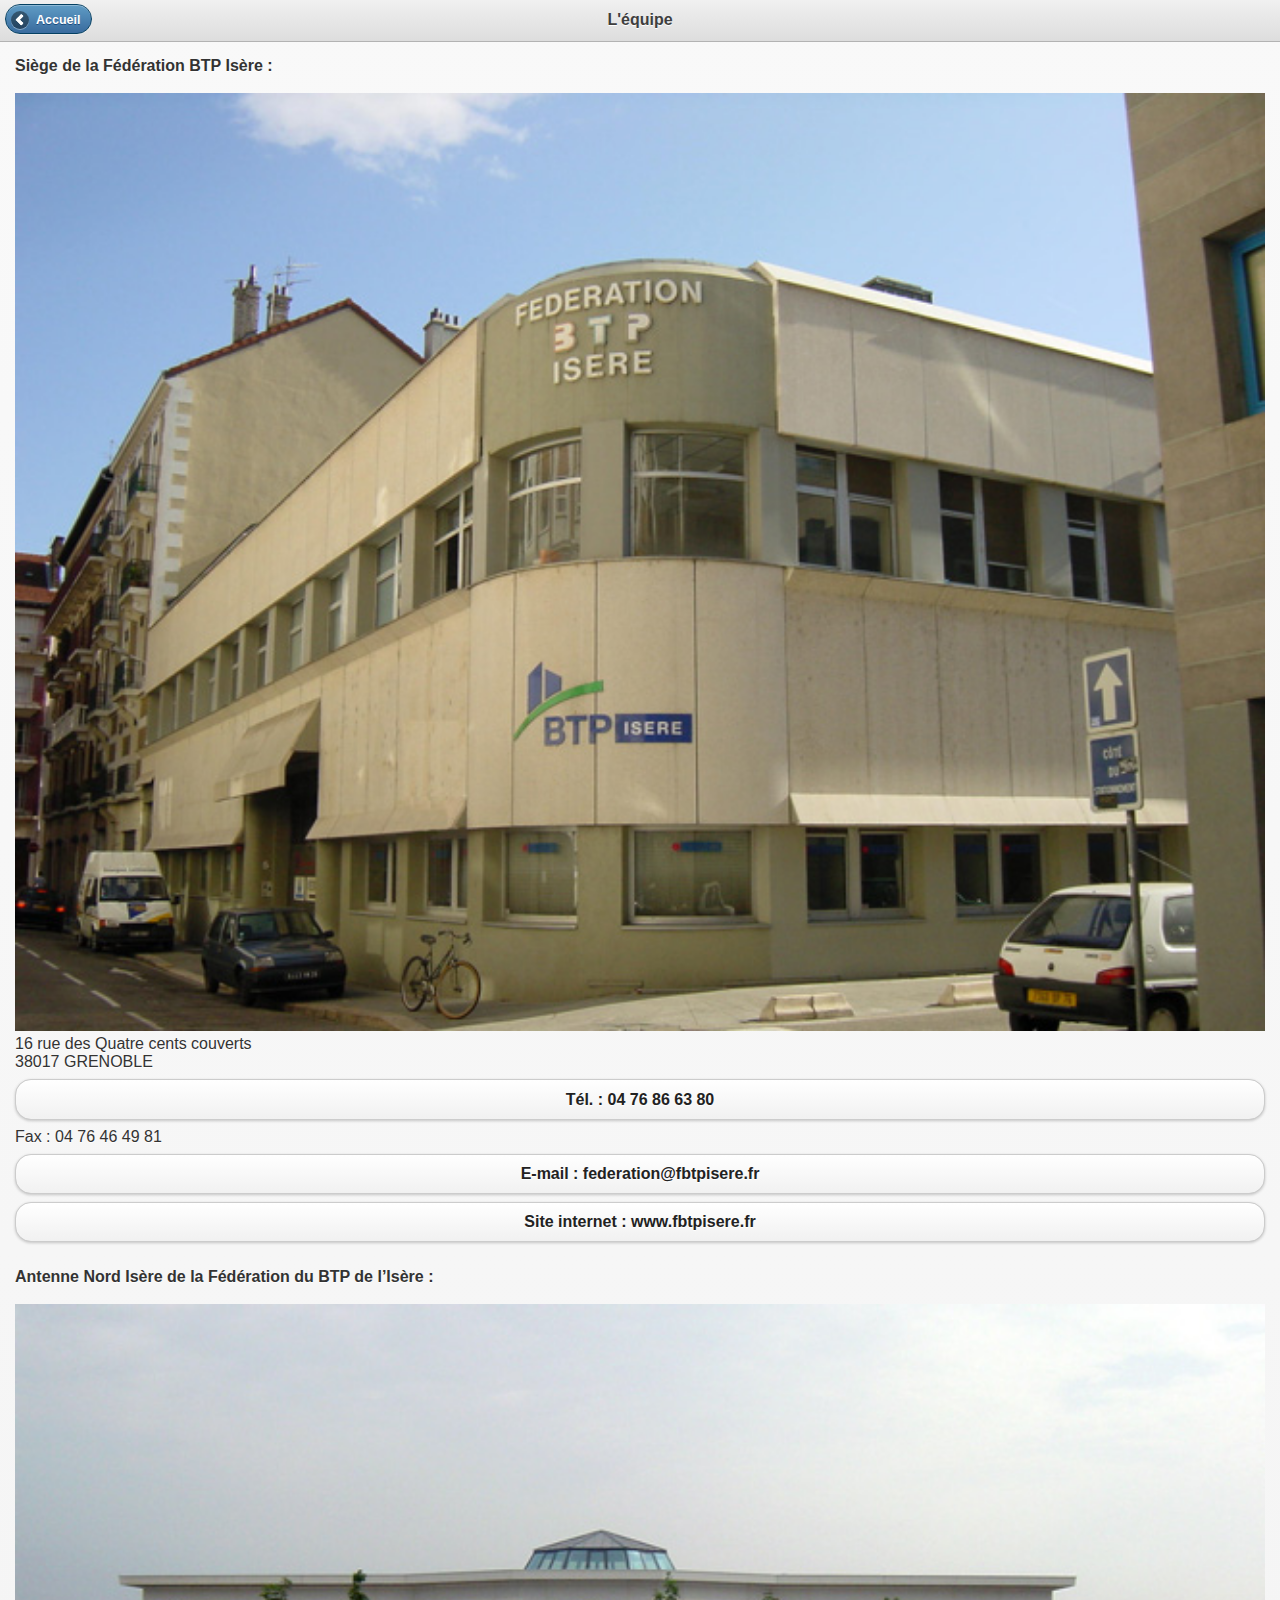
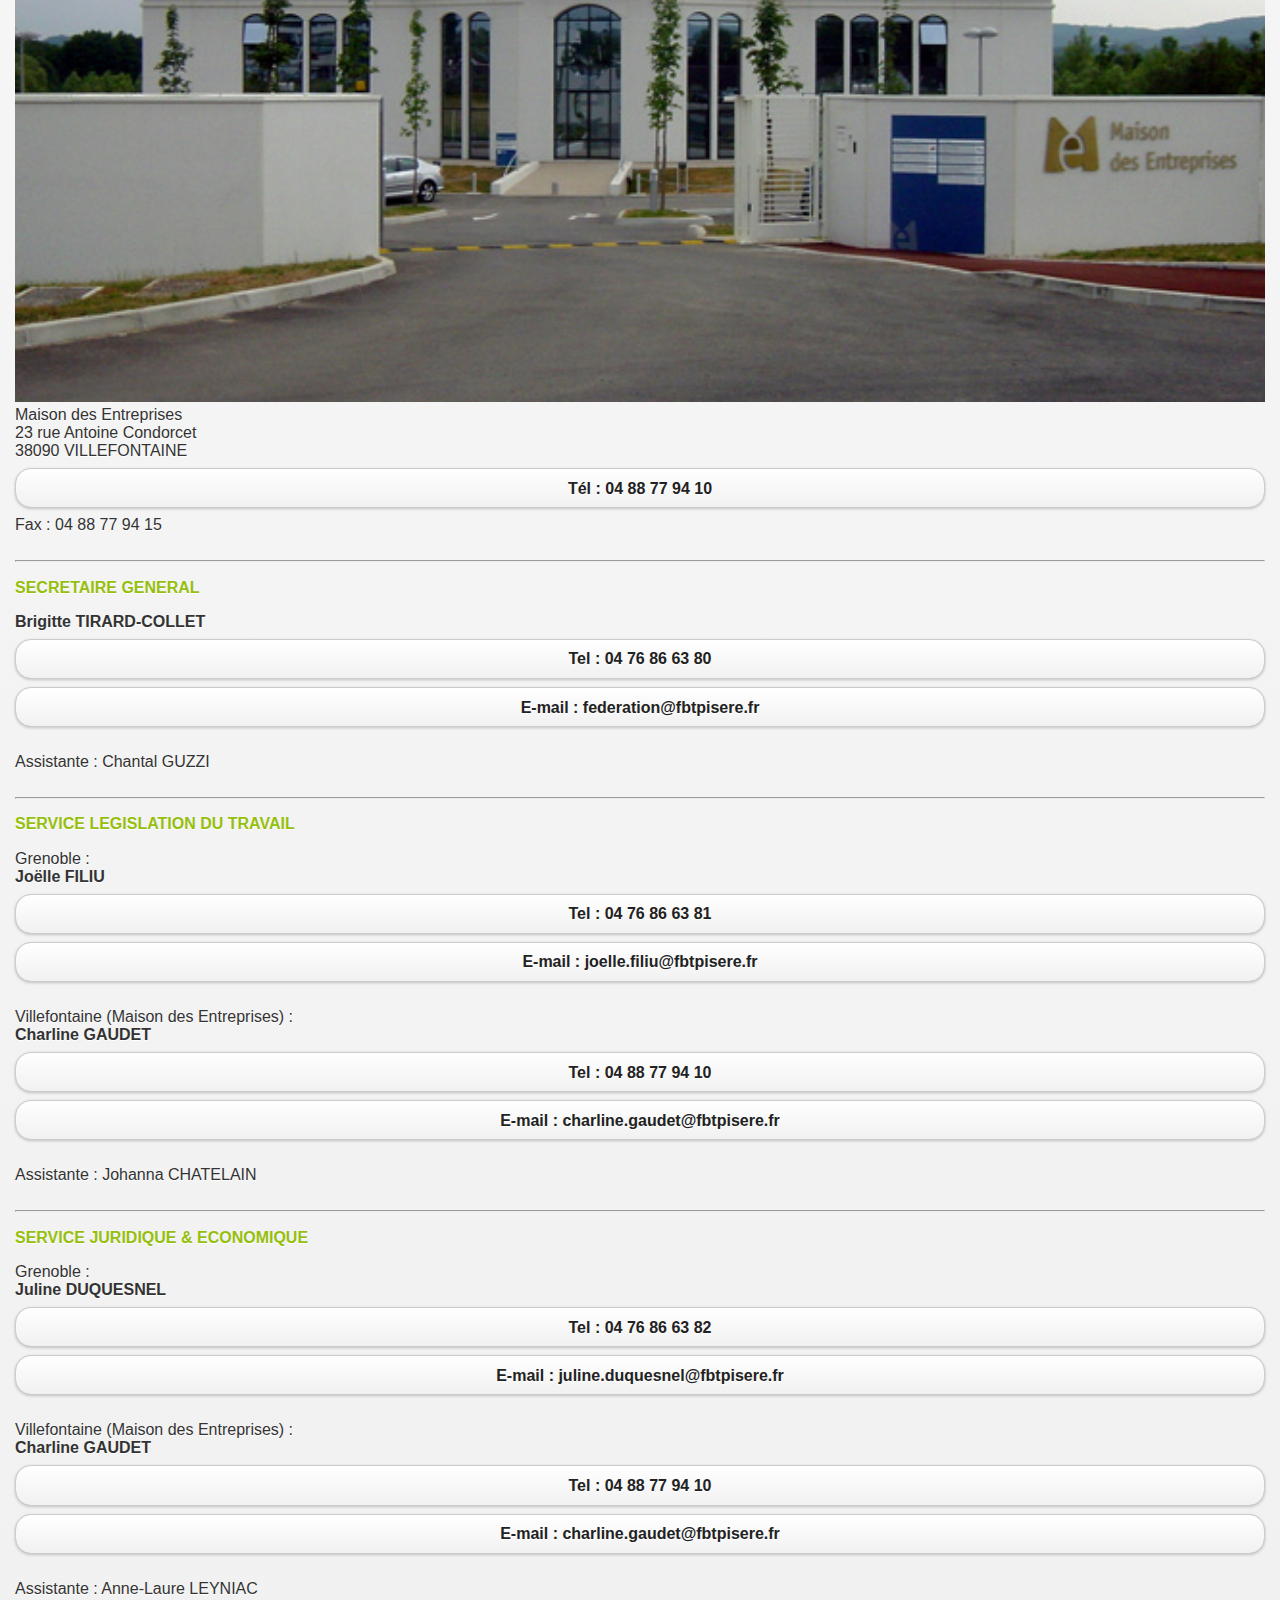
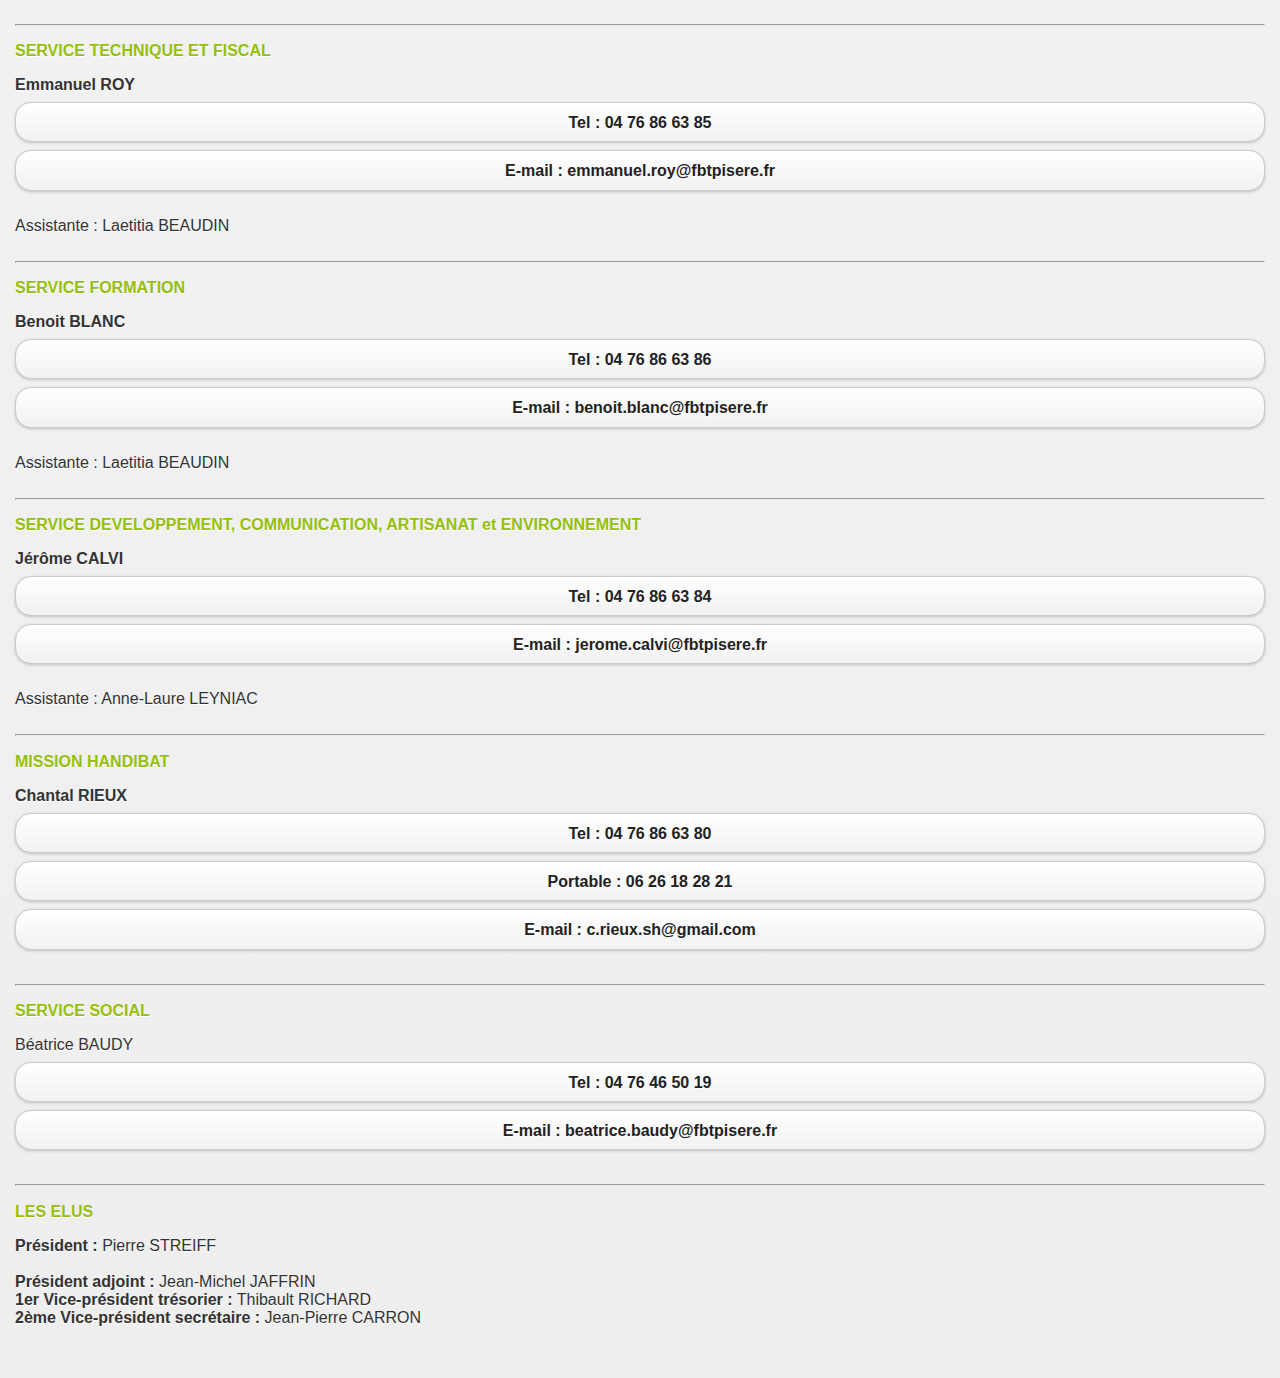
==== equipe.html @ a9b9e1c4 "First" ====
<!DOCTYPE html> 
<html>
<head>
<meta charset="utf-8">
<title>BTP38</title>
<link href="jquery-mobile/jquery.mobile-1.3.1.min.css" rel="stylesheet" type="text/css"/>
<link href="css/style.css" rel="stylesheet" type="text/css"/>
<script src="jquery-mobile/jquery-1.9.1.min.js" type="text/javascript"></script>
<script src="jquery-mobile/jquery.mobile-1.3.1.min.js" type="text/javascript"></script>
<script src="phonegap.js"></script>
<script>
$( document ).bind( "mobileinit", function() {
    $.mobile.allowCrossDomainPages = true;
	$.support.cors = true;
});
$(document).ready(function(){
    // make sure we only add the point the back buttons
  /*  var backButton = $('a[data-theme="app-ios"]').filter('[data-rel="back"]');
    backButton.find('.ui-icon').remove();
    backButton.append('<div class="ios-tip"><span>&nbsp;</span></div>');*/
});
</script>
</head>
<body>
    <div data-role="page" id="page">
    	<div data-role="header" data-id="head1" data-position="fixed" data-theme="c">
           <h3>L'équipe</h3>
           <a href="#" data-role="button" data-transition="fade" data-rel="back" data-icon="arrow-l" data-theme="b" >Accueil</a>
        </div>
            <div data-role="content">
            
                <strong>Siège de la Fédération BTP Isère :</strong><br><br>
                <img src="images/bat1.jpg" width="100%"><br>
                16 rue des Quatre cents couverts<br>
                38017 GRENOBLE <br>
                <a href="tel:0476866380" data-role="button" rel="external" target="_blank">Tél. : 04 76 86 63 80 </a>
                Fax : 04 76 46 49 81
                <a href="mailto:federation@fbtpisere.fr" data-role="button" rel="external">E-mail : federation@fbtpisere.fr</a>
                <a href="http://www.fbtpisere.fr" data-role="button" rel="external" target="_blank">Site internet : www.fbtpisere.fr</a><br>
                
                
                <strong>Antenne Nord Isère de la Fédération du BTP de l’Isère :</strong> <br><br>
                <img src="images/bat2.jpg" width="100%"><br>
                Maison des Entreprises <br>
                23 rue Antoine Condorcet<br>
                38090 VILLEFONTAINE<br>
                <a href="tel:0488779410" data-role="button" rel="external" target="_blank">Tél : 04 88 77 94 10 </a>
                Fax : 04 88 77 94 15<br>
                <br><HR>
                <h2>SECRETAIRE GENERAL</h2>
                
                <strong>Brigitte TIRARD-COLLET</strong><br>
                
                <a href="tel:0476866380" data-role="button" rel="external" target="_blank">Tel : 04 76 86 63 80</a>
                <a href="mailto:federation@fbtpisere.fr" data-role="button" rel="external">E-mail : federation@fbtpisere.fr</a>
                <br>
                Assistante : Chantal GUZZI
                <br>
                <br><HR>
                <h2>SERVICE LEGISLATION DU TRAVAIL</h2>
                
                Grenoble : <br>
                <strong>Joëlle FILIU</strong>
                <a href="tel:0476866381" data-role="button" rel="external" target="_blank">Tel : 04 76 86 63 81</a>
                <a href="mailto:joelle.filiu@fbtpisere.fr" data-role="button" rel="external">E-mail : joelle.filiu@fbtpisere.fr</a>
                <br>
                Villefontaine (Maison des Entreprises) :<br>
                <strong>Charline GAUDET</strong>
                <a href="tel:0488779410" data-role="button" rel="external" target="_blank">Tel : 04 88 77 94 10</a>
                <a href="mailto:charline.gaudet@fbtpisere.fr" data-role="button" rel="external">E-mail : charline.gaudet@fbtpisere.fr</a>
                
                <br>
                Assistante : Johanna CHATELAIN
                <br>
                <br><HR>
                <h2>SERVICE JURIDIQUE & ECONOMIQUE</h2>
                
                Grenoble :<br>
                <strong>Juline DUQUESNEL</strong>
                <a href="tel:0476866382" data-role="button" rel="external" target="_blank">Tel : 04 76 86 63 82</a>
                <a href="mailto:juline.duquesnel@fbtpisere.fr" data-role="button" rel="external">E-mail : juline.duquesnel@fbtpisere.fr</a>
                <br>
                Villefontaine (Maison des Entreprises) :<br>
                <strong>Charline GAUDET</strong>
                
                <a href="tel:0488779410" data-role="button" rel="external" target="_blank">Tel : 04 88 77 94 10</a>
                <a href="mailto:charline.gaudet@fbtpisere.fr" data-role="button" rel="external">E-mail : charline.gaudet@fbtpisere.fr</a>
                <br>
                Assistante : Anne-Laure LEYNIAC<br>
                <br><HR>
                <h2>SERVICE TECHNIQUE ET FISCAL</h2>
                
                <strong>Emmanuel ROY</strong>
                <a href="tel:0476866385" data-role="button" rel="external" target="_blank">Tel : 04 76 86 63 85</a>
                <a href="mailto:emmanuel.roy@fbtpisere.fr" data-role="button" rel="external">E-mail : emmanuel.roy@fbtpisere.fr</a>
                <br>
                Assistante : Laetitia BEAUDIN<br>
                <br><HR>
                <h2>SERVICE FORMATION</h2>
                
                <strong>Benoit BLANC</strong>
                <a href="tel:04 76 86 63 86" data-role="button" rel="external" target="_blank">Tel : 04 76 86 63 86</a>
                <a href="mailto:benoit.blanc@fbtpisere.fr" data-role="button" rel="external">E-mail : benoit.blanc@fbtpisere.fr</a>
                <br>
                Assistante : Laetitia BEAUDIN<br>
                <br><HR>
                <h2>SERVICE DEVELOPPEMENT, COMMUNICATION, ARTISANAT et ENVIRONNEMENT</h2>
                
                <strong>Jérôme CALVI</strong>
                <a href="tel:0476866384" data-role="button" rel="external" target="_blank">Tel : 04 76 86 63 84</a>
                <a href="mailto:jerome.calvi@fbtpisere.fr" data-role="button" rel="external">E-mail : jerome.calvi@fbtpisere.fr</a>
                <br>
                Assistante : Anne-Laure LEYNIAC<br>
                <br><HR>
                <h2>MISSION HANDIBAT</h2>
                
                <strong>Chantal RIEUX</strong>
                <a href="tel:0476866380" data-role="button" rel="external" target="_blank">Tel : 04 76 86 63 80</a>
                <a href="tel:0626182821" data-role="button" rel="external" target="_blank">Portable : 06 26 18 28 21</a>
                <a href="mailto:c.rieux.sh@gmail.com" data-role="button" rel="external">E-mail : c.rieux.sh@gmail.com</a>
                <br><HR>
                <h2>SERVICE SOCIAL</h2>
                
                Béatrice BAUDY
                <a href="tel:0476465019" data-role="button" rel="external" target="_blank">Tel : 04 76 46 50 19</a>
                <a href="mailto:beatrice.baudy@fbtpisere.fr" data-role="button" rel="external">E-mail : beatrice.baudy@fbtpisere.fr</a>
                
                <br><HR>
                <h2>LES ELUS</h2>
                
                <strong>Président :</strong> Pierre STREIFF<br><br>
                
                <strong>Président adjoint :</strong> Jean-Michel JAFFRIN<br>
                <strong>1er Vice-président trésorier :</strong> Thibault RICHARD<br>
                <strong>2ème Vice-président secrétaire :</strong> Jean-Pierre CARRON<br>
                <br><br>
                </div>
        </div>
    </div>
</body>
</html>
---- css/style.css ----
@charset "utf-8";
/* CSS Document */

.background1 {
/*	background-color:#3333FF;
	background-image:none;*/
}

#loading {
	/*width:120px;*/
	margin:0 auto;
}

#successfullStatements_fiche{
	
	padding-left:15px;
	padding-right:15px;
	padding-top:10px;
	padding-bottom:15px;
}
#successfullStatements_fiche img{
	/*border: 2px solid #FFF;*/

}
h1{
	
	font-size:20px;
}
.color {
	color:#FFF;
	margin-left:10px;
	font-size:14px;
	padding:3px;
	
}
#cadre {
	height:25px;
	margin-right:15px;
}
#cadre2 {
	height:25px;
	margin-right:15px;
	margin-bottom:10px;
}
p {
	margin:0px;
	margin-top:5px;
	
	
}
.effectif_off {
	border-color: #CCC; 
	border-style: solid; 
	width:10px;
	padding:3px	;
	margin:0;
	margin-left:2px;
	color: #FFF; 
	background-color:#CCC;
	display:inline;	
	
}
.effectif_on {
	border-color: #CCC; 
	border-style: solid; 
	width:10px;
	padding:2px	;
	margin:0;
	margin-left:2px;
	color: #CCC; 
	background-color:#FFF;
	display:inline;	
	
}

h2 {
	color:#96bf0d;
	font-size:16px;
	padding:3px;
	padding-left:0px;
}
#startTest {
	
	font-family: Arial, Helvetica, sans-serif;
	background: #ccc;
	border-radius: 5px;
	padding: 8px 8px 3px;
	text-align: center;
	margin: 40px auto;
	width: 150px;
	box-shadow: 5px 5px 8px #000;
	color: #FFF;
	color: #FFF;
}

#startTest:hover,
#startTest.running{
	box-shadow: inset 1px 1px 2px #555;
	text-shadow: 1px 1px 2px #222;
	color: #FFF;
}
#results {
	width:180px;
	margin:0 auto;
	color: #000;
	text-align:center;
	background-color:#FFF;
	
}
#accueil{
	margin-top:0;
	background-image:url(../images/background.jpg);
	background-repeat: no-repeat;
	background-position:top center;
	height:692px;
	
}

#page{
	/*width:451px;*/
	
}


/* BACK BUTTON*/
/* button background and borders color */
a[data-theme="app-ios"] {
    border: none;
    }
    a[data-theme="app-ios"] .ui-btn-corner-all {
        border: 1px solid rgba(0,0,0, 0.4);
        -webkit-border-radius: 5px;
        background: -webkit-gradient(linear, left top, left bottom, from(#9fb3cc), to(#5b80ab), color-stop(0.5, #6b8bb2), color-stop(0.51, #597eaa));
        -webkit-box-shadow: 0 1px 0 rgba(255,255,255, 0.25), inset 0 1px 1px rgba(0,0,0, 0.2);
        overflow: visible;
        padding-left: 8px !important;
        padding-right: 8px !important;
        }
/* shadows and label color */
a[data-theme="app-ios"].ui-shadow,
a[data-theme="app-ios"] {
    box-shadow: none; -moz-box-shadow: none; -webkit-box-shadow: none;
    background-clip: none; -webkit-background-clip: none; -moz-background-clip: none;
    color: white;
    font-weight: bold;
    top: 5px;
    text-decoration: none;
    text-shadow: 0 -1px 0 rgba(0,0,0, 0.4);
    }
/* make room for the point */
a[data-theme="app-ios"].ui-btn-left {
	left: 14px;
	}
	a[data-theme="app-ios"].ui-btn-left .ui-btn-corner-all {
        padding-left: 5px !important;
		}
/* position the DIV that contains the point */
a[data-theme="app-ios"] .ios-tip {
	float: left;
	left: -9px;
	top: 4px;
	position: absolute;
	-webkit-transform: scale(.7, 1.0);
	}
/* apply gradient */
a[data-theme="app-ios"] .ios-tip span {
    display: block;
    width: 18px;
    height: 18px;
    border: 2px solid rgba(0,0,0, 0.4);
    border-right: 0;
    border-top: 0;
    /* the gradient color mus be slightly different since the point is within the body of the button */
    background: -webkit-gradient(linear, left top, right bottom, from(#94a8c2), to(#5b80ab), color-stop(0.5, #6b8bb2), color-stop(0.51, #597eaa));
    border-radius: 1px; -webkit-border-radius: 1px; -moz-border-radius: 1px;
    box-shadow: 0 1px 0 rgba(255,255,255, 0.25); -webkit-box-shadow: 0 1px 0 rgba(255,255,255, 0.25); -moz-box-shadow: 0 1px 0 rgba(255,255,255, 0.25);
	-webkit-transform: rotate(45deg) scale(.9, .9);
	}
	
#actu {
	background-color:#FFF;
	text-align:center;
	font-size:18px;
	border: 3px solid #194a99;
	box-shadow: 8px 8px 12px #aaa;
	padding-left: 1.5em;
	
}
#actu h1{
	color:#194a99;
}
ul {
	margin-bottom: 1em;
}


/* Listen */
ul#news {
	list-style:none;
	text-align:left;
	margin-left:0px;
	padding-left:0px;
	
}
#page{
	/*width:500px;*/
}
.ui-header-fixed, .ui-footer-fixed {
	left: 0;
	right: 0;
	/*width:500px;
*/	position: fixed;
	z-index: 1000;
}

.ui-grid-b {
	width: 80%;
	height: 160px;
	margin: 0 auto;
}



/* tablette */
@media all and (min-width: 641px){
	/*#successfullStatements_fiche {
		width:100%;
	}
	.ui-content {
		margin-left:auto;
		margin-right:auto;
		margin-top:20px;
		width:65%;
	}*/
}
@media all and (min-width: 768px){
	#accueil{
		margin-top:0;
		background-image:url(../images/background-tablette.jpg);
		background-repeat: no-repeat;
		background-position:top center;
		height:995px;
	}
	.ui-grid-b {
		width: 70%;
		height: 160px;
		margin: 0 auto;
		margin-top:100px;
	}
	#image-accueil {
		margin-bottom:40px;	
	}

}

/*.gmap { height: 500px; width: 100%; margin: 0px; padding: 0px }*/
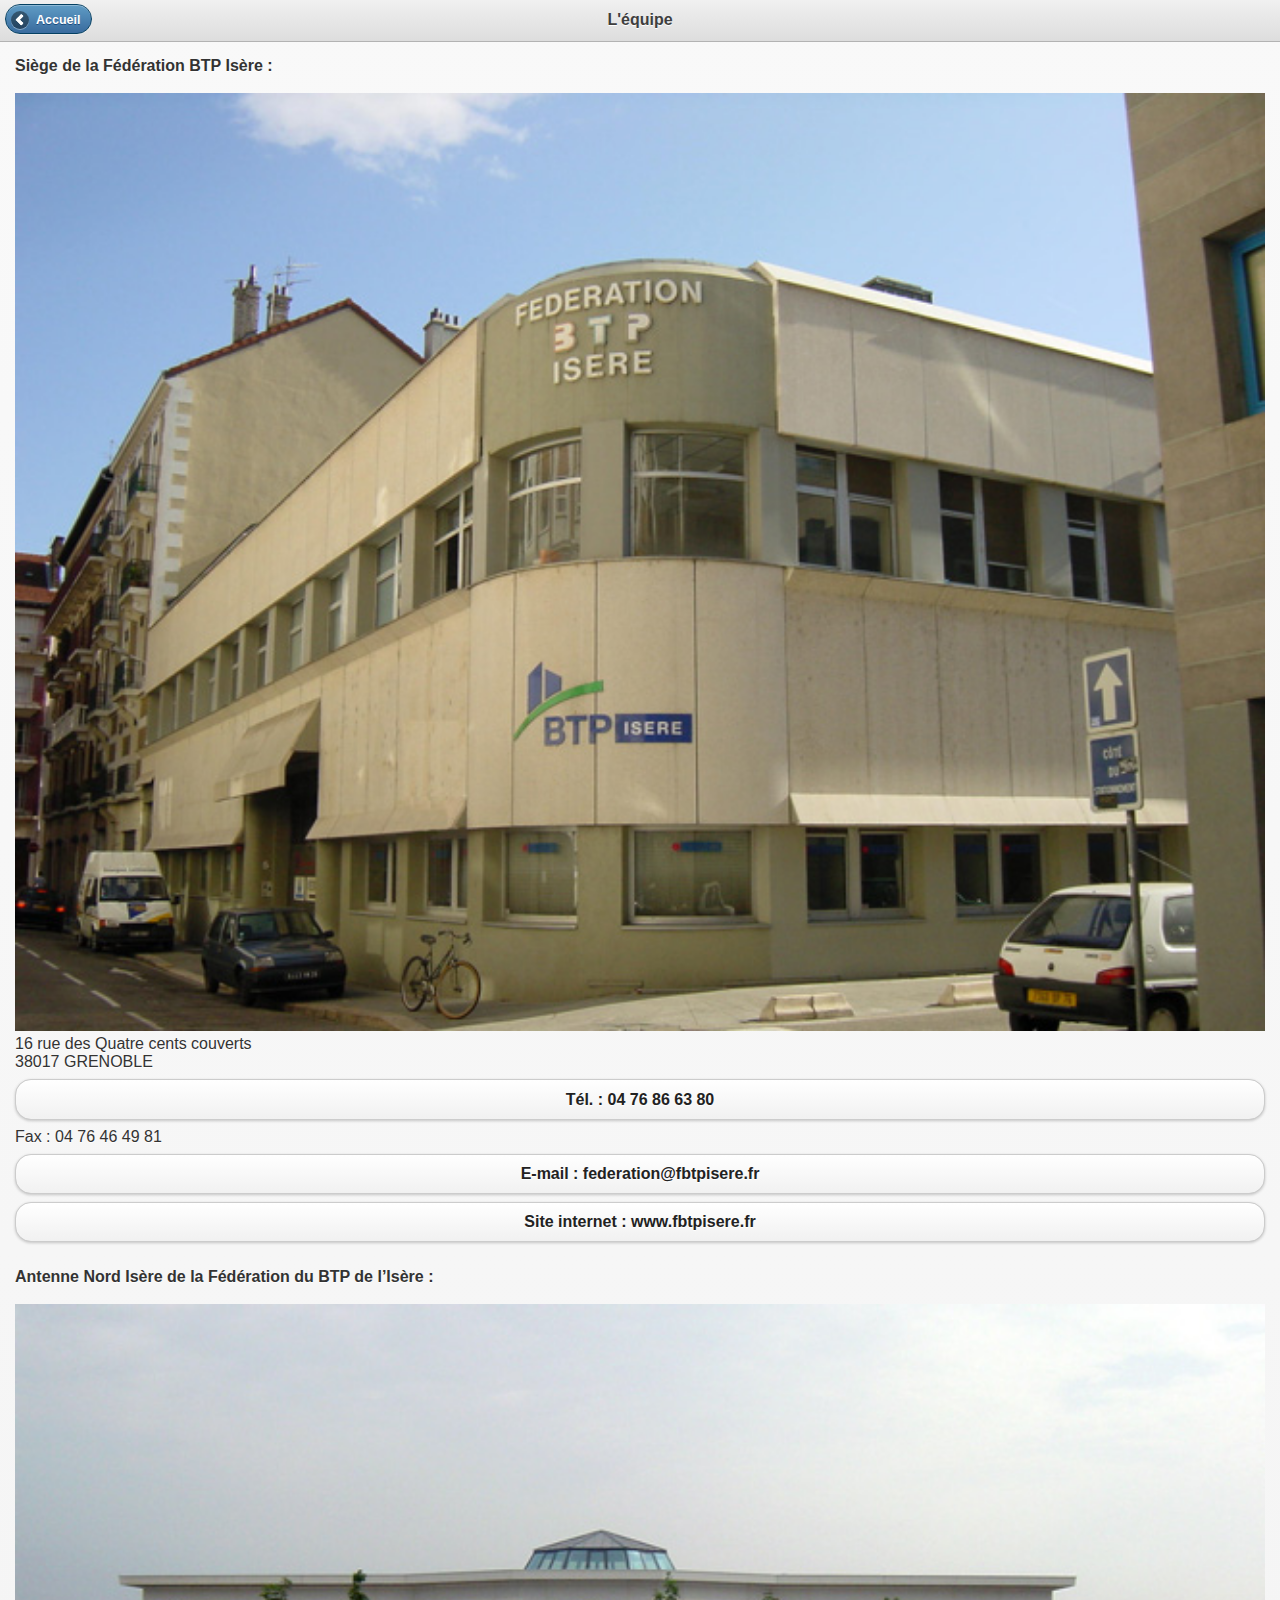
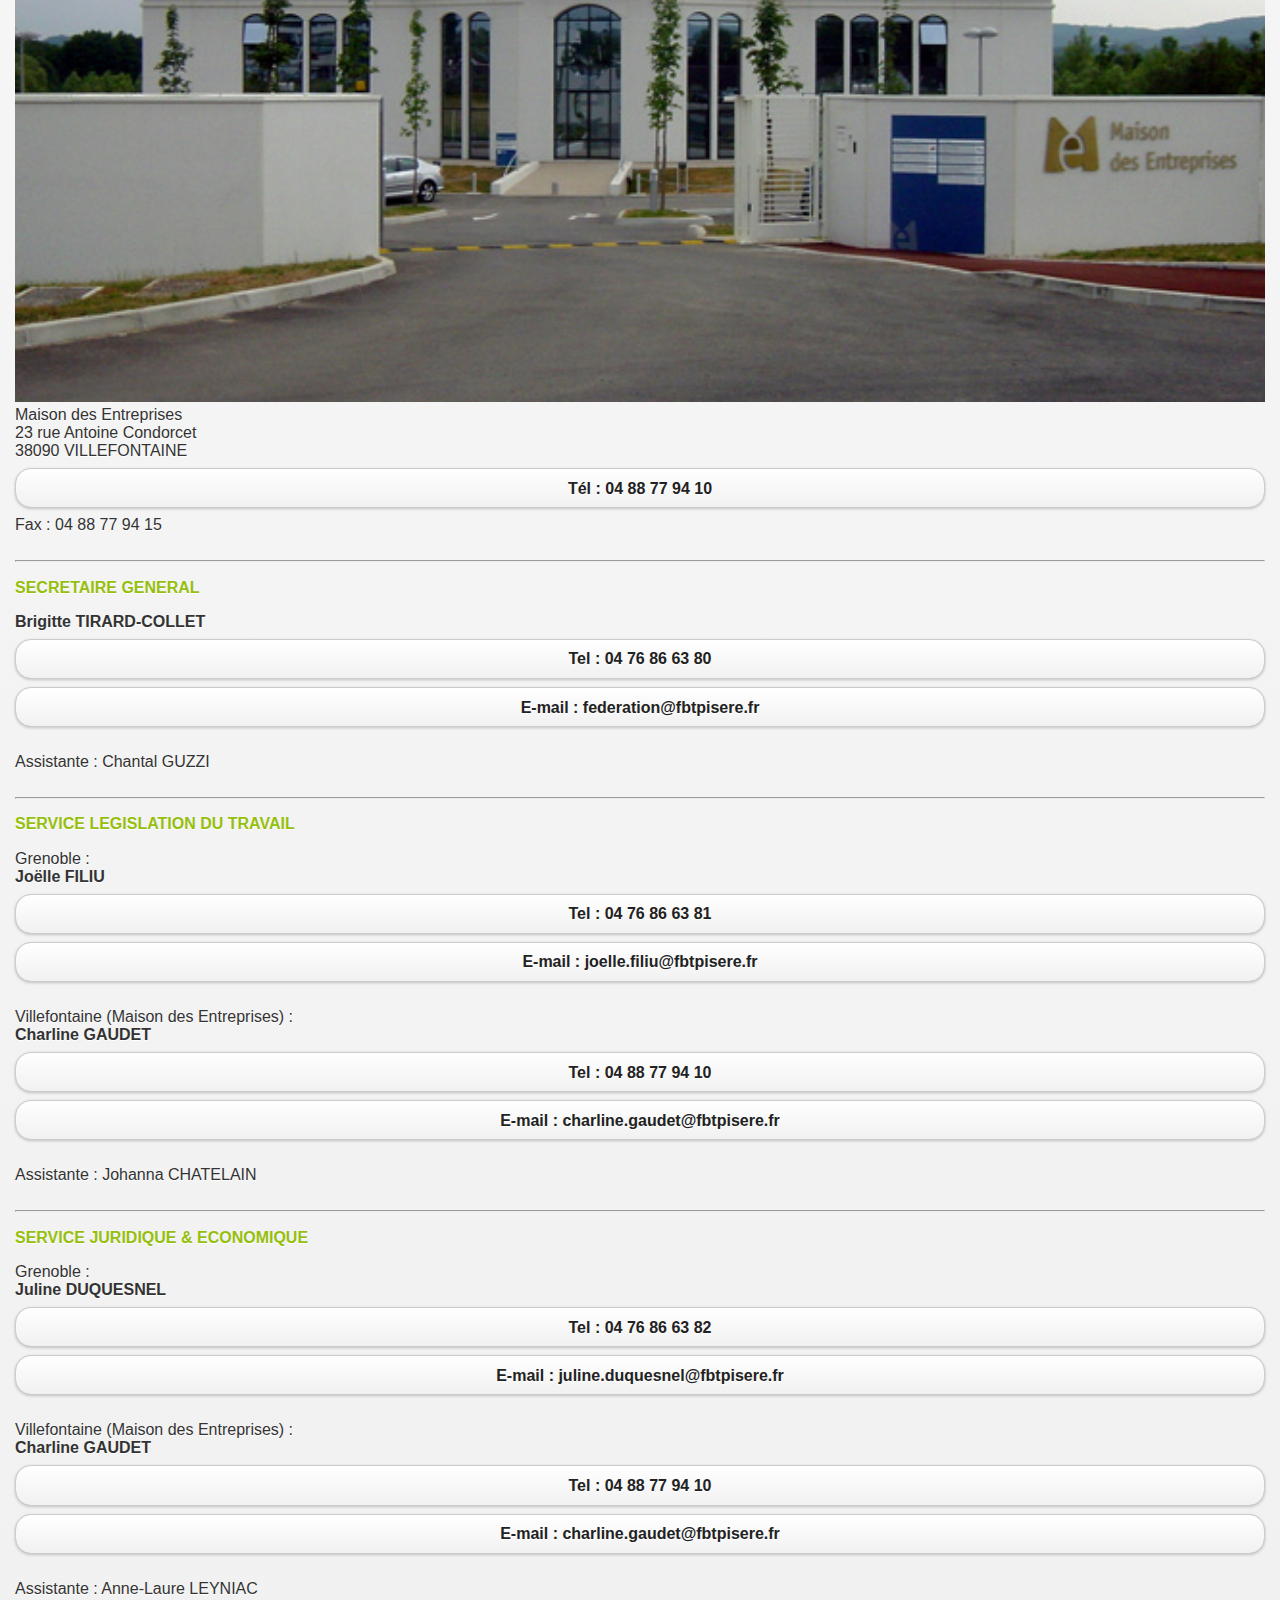
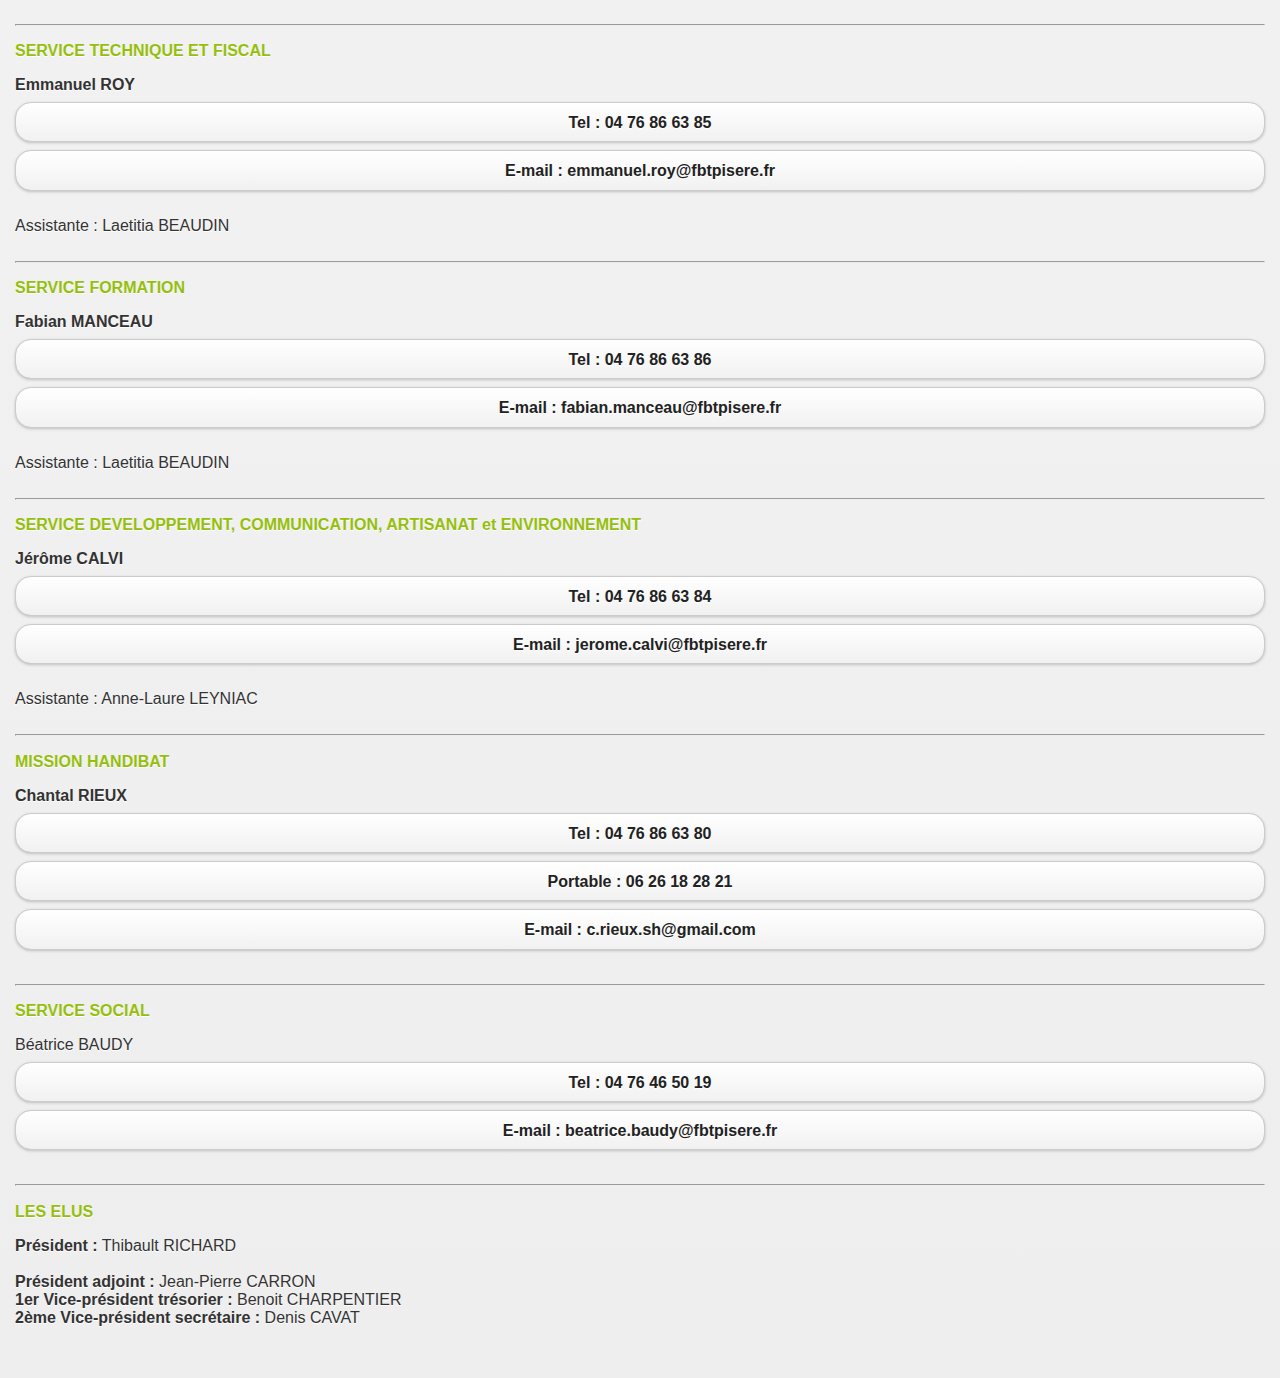
==== commit 1aefd71f: "version 1.4" ====
--- a/equipe.html
+++ b/equipe.html
@@ -98,9 +98,9 @@
                 <br><HR>
                 <h2>SERVICE FORMATION</h2>
                 
-                <strong>Benoit BLANC</strong>
+                <strong>Fabian MANCEAU</strong>
                 <a href="tel:04 76 86 63 86" data-role="button" rel="external" target="_blank">Tel : 04 76 86 63 86</a>
-                <a href="mailto:benoit.blanc@fbtpisere.fr" data-role="button" rel="external">E-mail : benoit.blanc@fbtpisere.fr</a>
+                <a href="mailto:fabian.manceau@fbtpisere.fr" data-role="button" rel="external">E-mail : fabian.manceau@fbtpisere.fr</a>
                 <br>
                 Assistante : Laetitia BEAUDIN<br>
                 <br><HR>
@@ -128,11 +128,11 @@
                 <br><HR>
                 <h2>LES ELUS</h2>
                 
-                <strong>Président :</strong> Pierre STREIFF<br><br>
+                <strong>Président :</strong> Thibault RICHARD<br><br>
                 
-                <strong>Président adjoint :</strong> Jean-Michel JAFFRIN<br>
-                <strong>1er Vice-président trésorier :</strong> Thibault RICHARD<br>
-                <strong>2ème Vice-président secrétaire :</strong> Jean-Pierre CARRON<br>
+                <strong>Président adjoint :</strong> Jean-Pierre CARRON<br>
+                <strong>1er Vice-président trésorier :</strong> Benoit CHARPENTIER<br>
+                <strong>2ème Vice-président secrétaire :</strong> Denis CAVAT<br>
                 <br><br>
                 </div>
         </div>
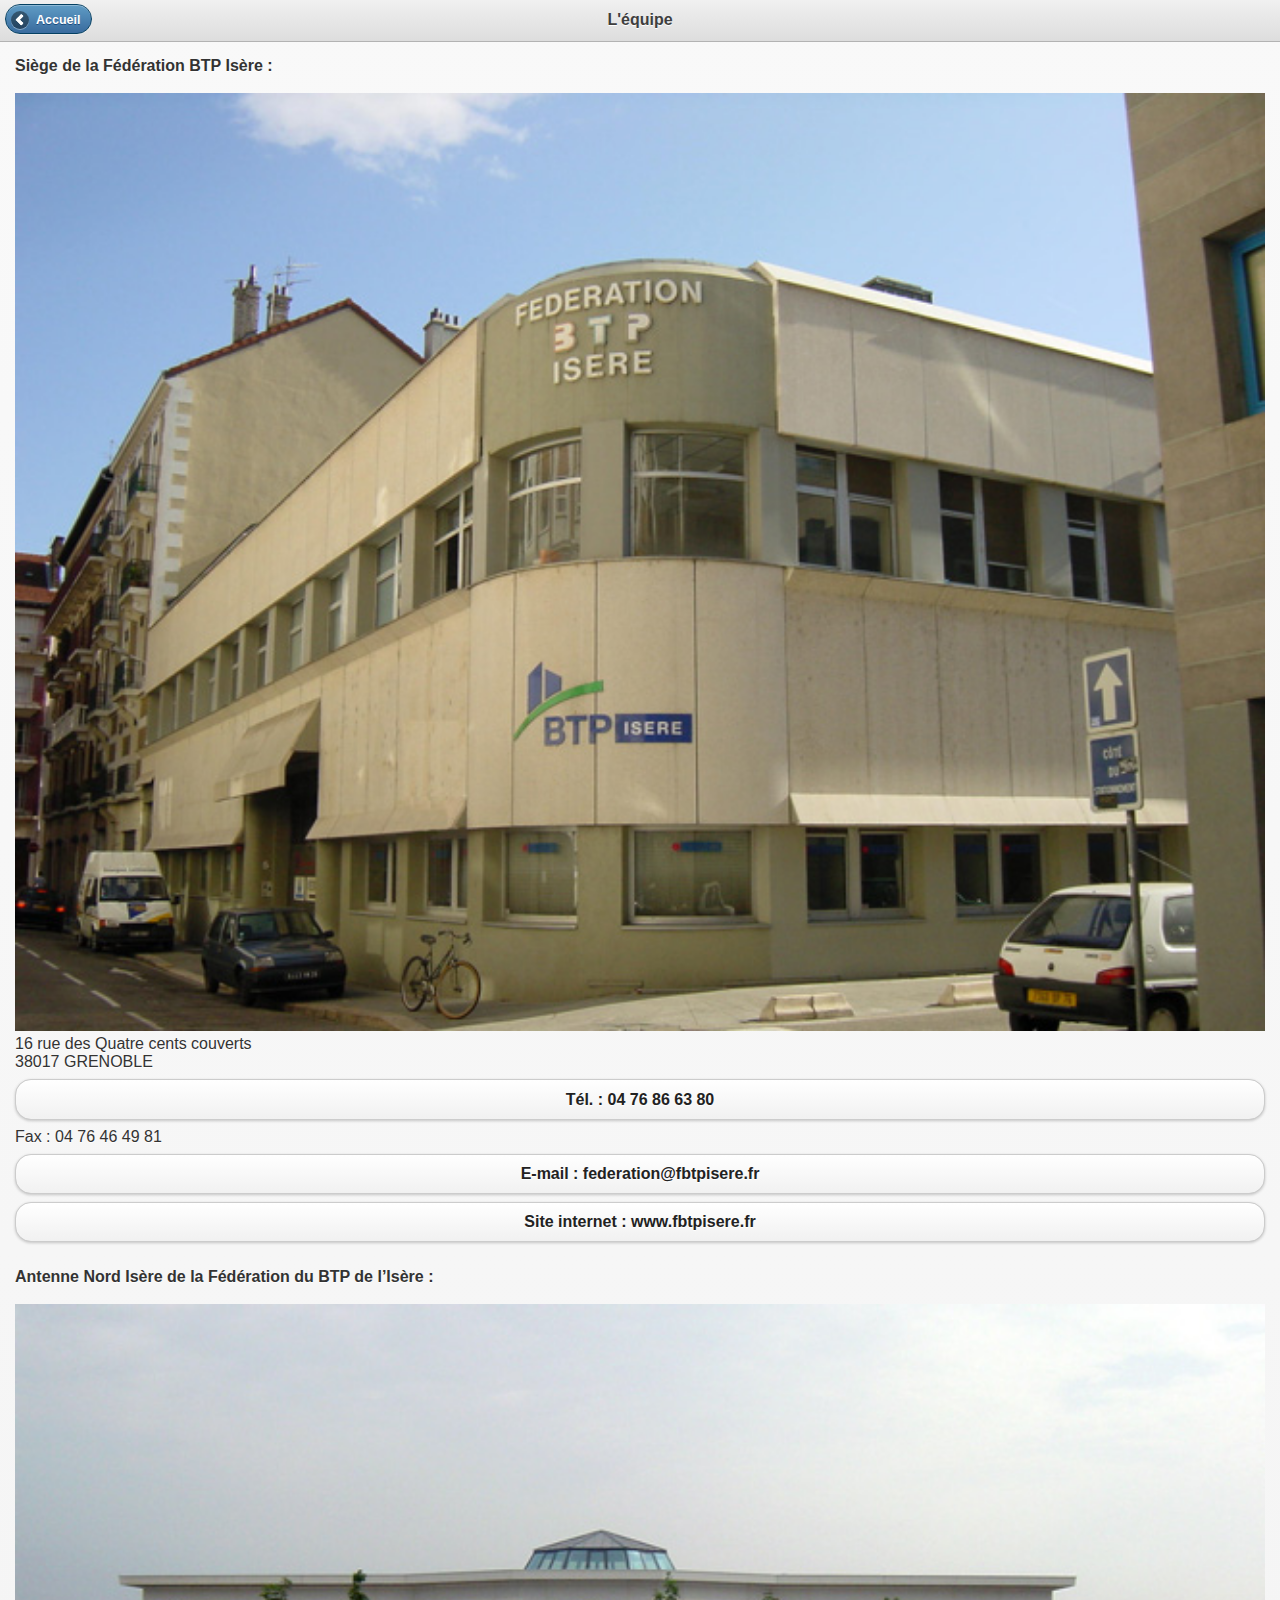
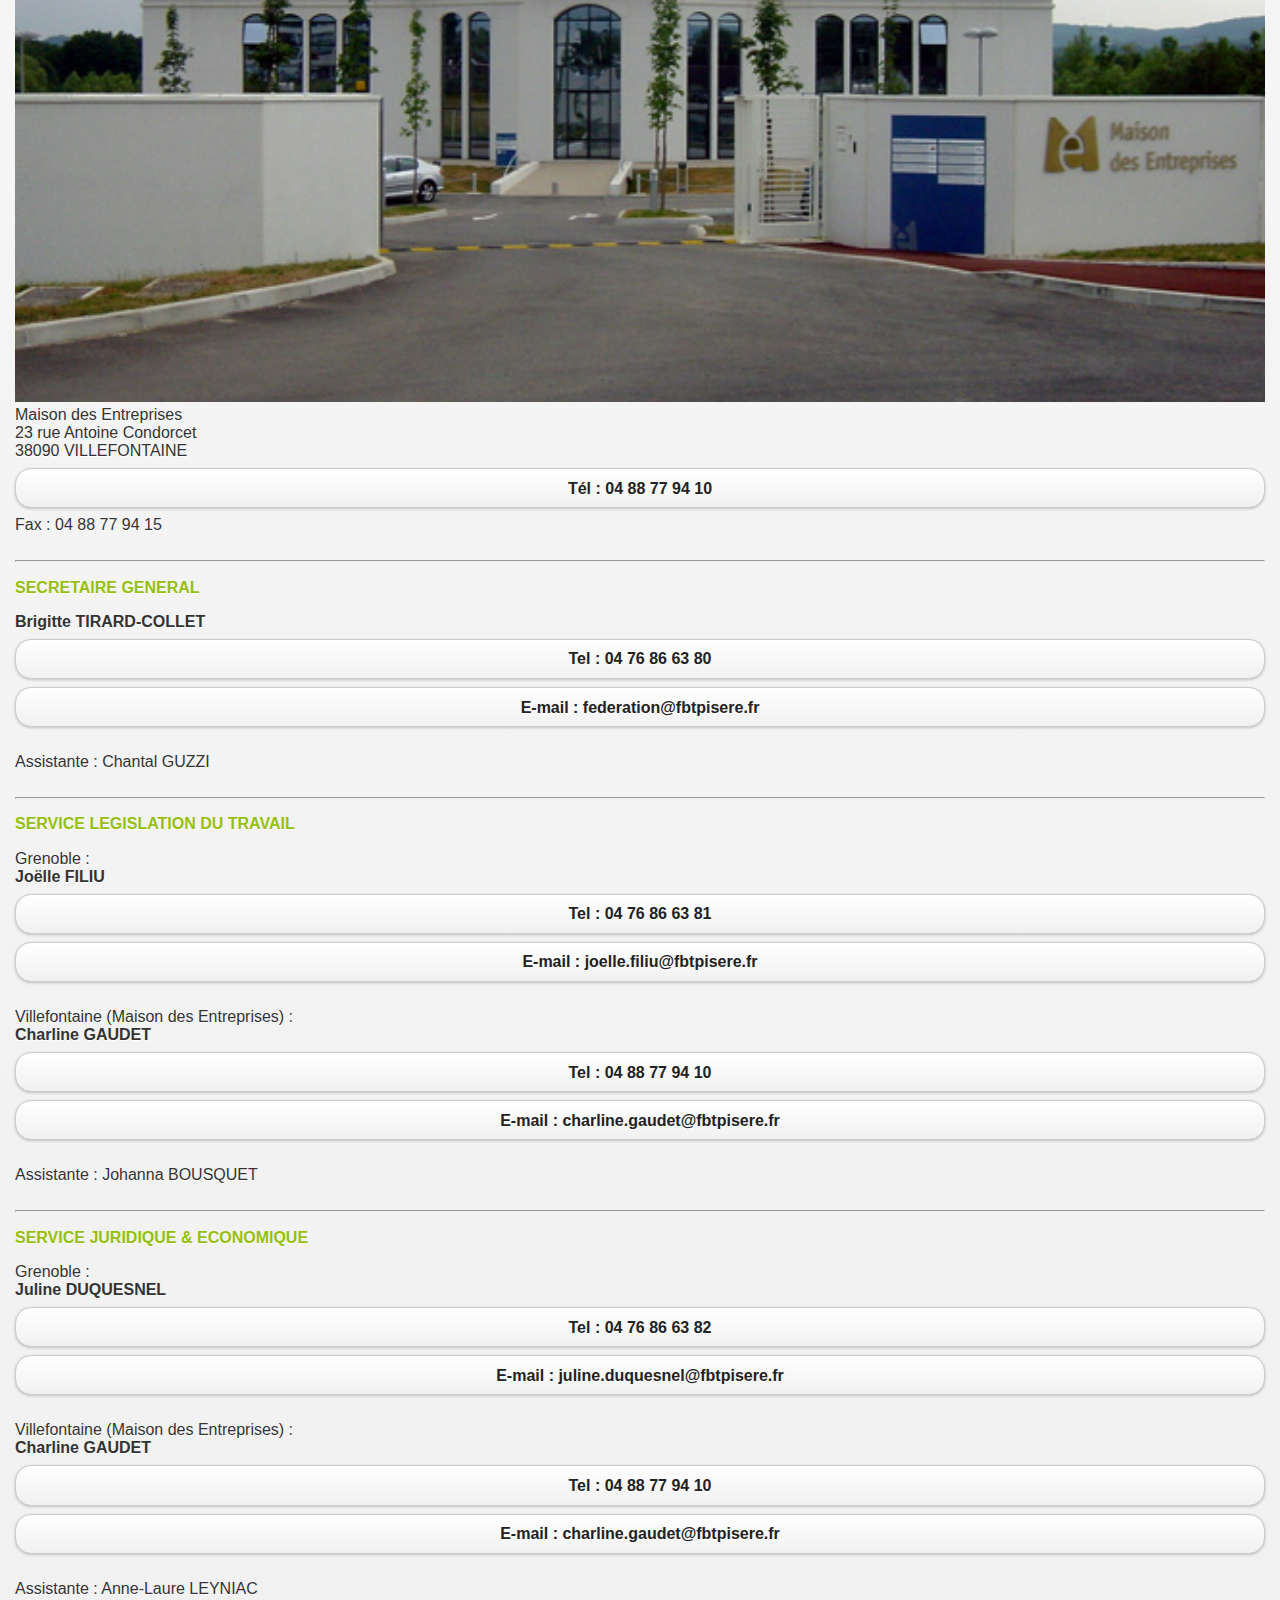
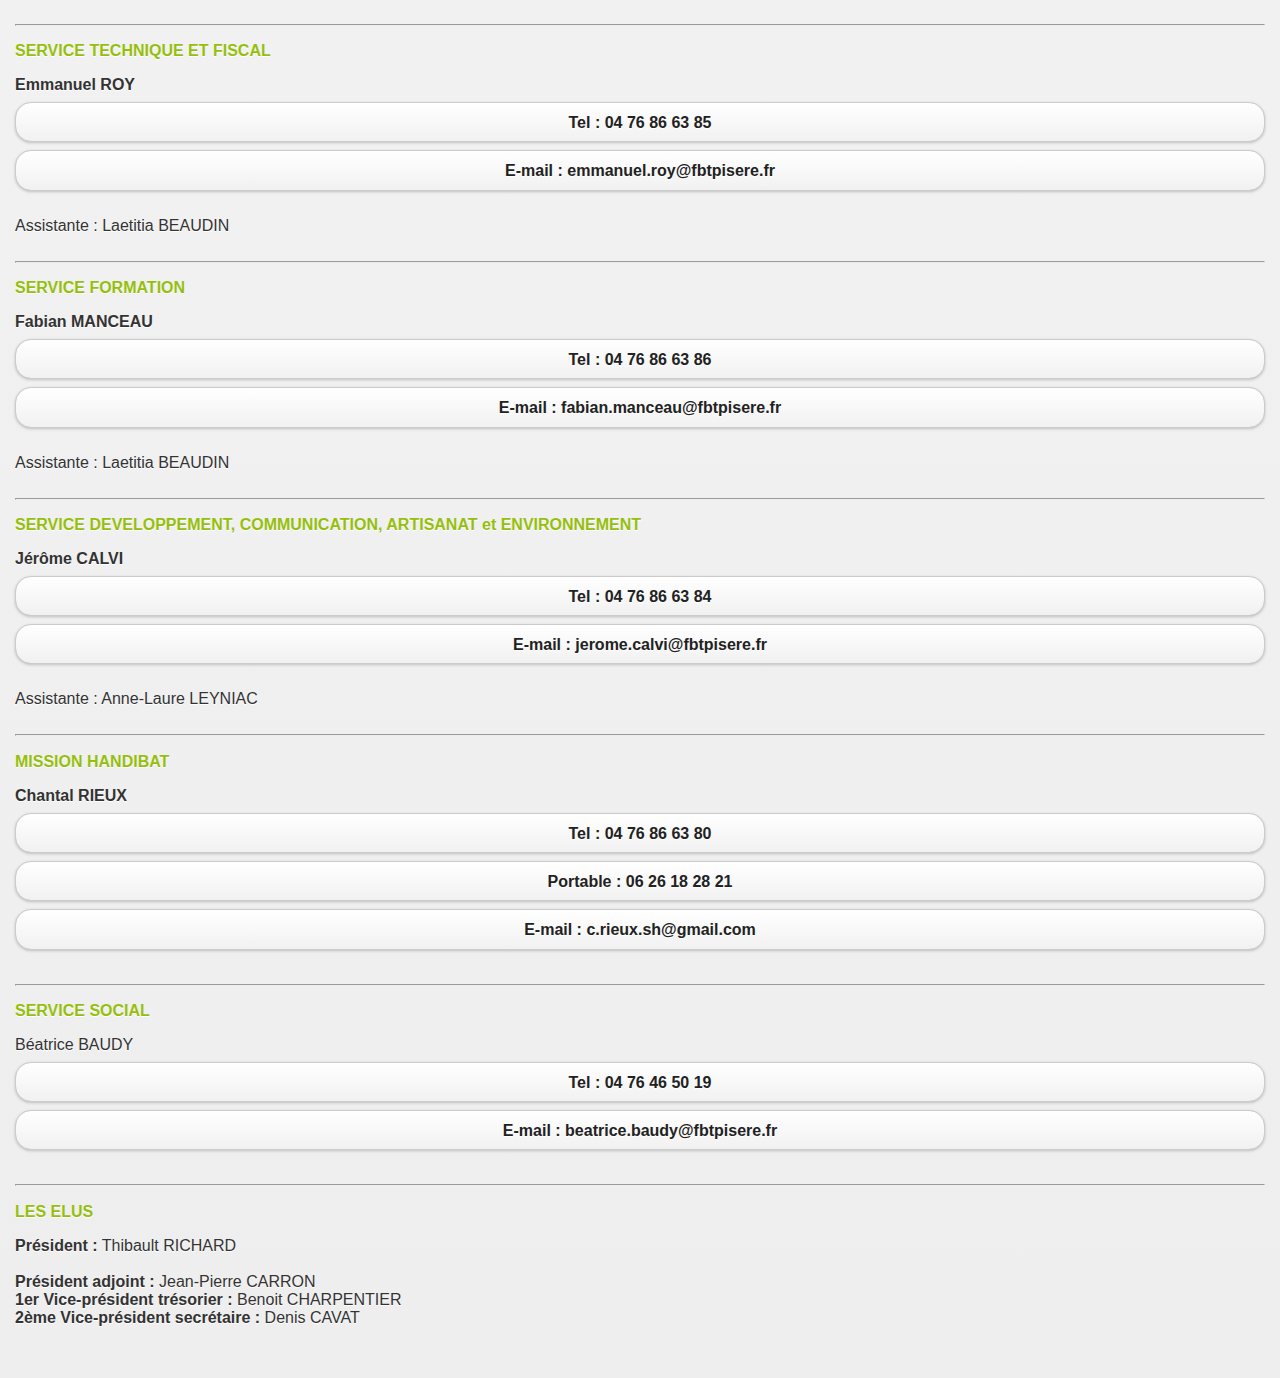
==== commit e0a9fdd1: "change membre" ====
--- a/equipe.html
+++ b/equipe.html
@@ -70,7 +70,7 @@
                 <a href="mailto:charline.gaudet@fbtpisere.fr" data-role="button" rel="external">E-mail : charline.gaudet@fbtpisere.fr</a>
                 
                 <br>
-                Assistante : Johanna CHATELAIN
+                Assistante : Johanna BOUSQUET
                 <br>
                 <br><HR>
                 <h2>SERVICE JURIDIQUE & ECONOMIQUE</h2>
